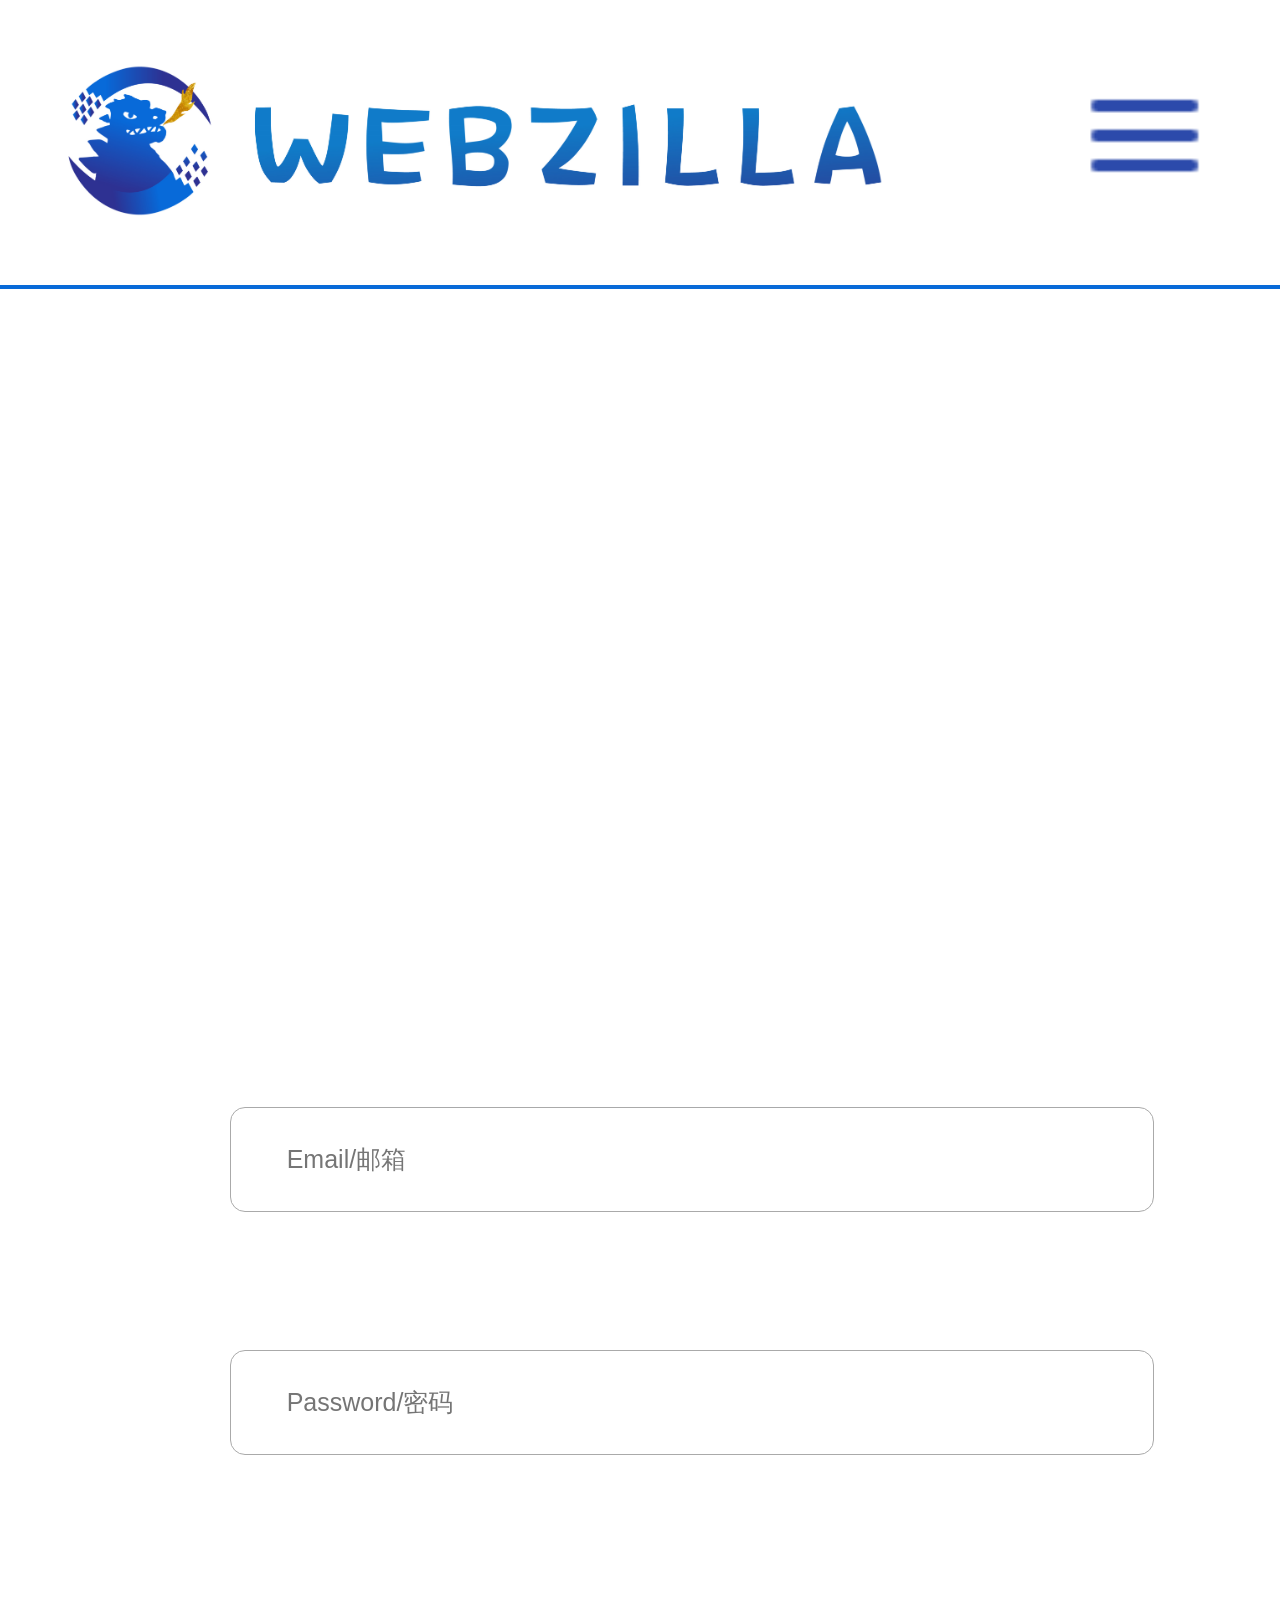
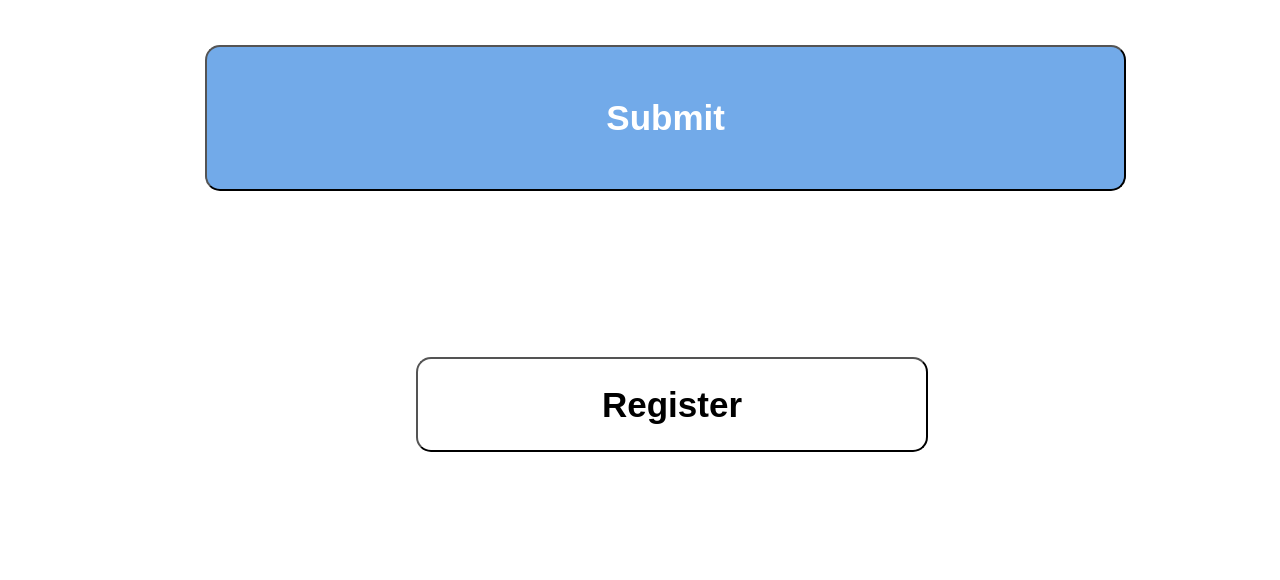
==== login.html @ 687576a0 "tools for virus" ====
<!DOCTYPE html>
<!-- saved from url=(0048)https://webzilla.co.nz/covid/customer_record.php -->
<html lang="en"><head><meta http-equiv="Content-Type" content="text/html; charset=UTF-8">
<link rel="stylesheet" href="main.css">
<title>Register</title>
<style>
body {
    background-image: url('https://webzilla.co.nz/wp-content/uploads/2020/05/微信图片_20200507130626.png');
    background-repeat: no-repeat;
    background-attachment: fixed;
    background-size: cover;

}

</style>
</head>
<body data-gr-c-s-loaded="true">
<div class="header_container">
<div class="header_main">
<div class="header_logo">
<img src="./hello_files/logo_long.jpg">
</div>
<div class="menu_icon">
<img src="./hello_files/menu.jpg">
</div>
</div>
<div class="menu_drawer">
<a href="https://webzilla.co.nz/covid/customer_record.php">
<div class="menu_drawer_item">
<span class="menu_drawer_item_icon">
<img src="./hello_files/log-in.jpg">
</span>
<span class="menu_drawer_item_text">
商家登录
</span>
</div>
</a>
<a href="https://webzilla.co.nz/covid/customer_record.php">
<div class="menu_drawer_item">
<span class="menu_drawer_item_icon">
<img src="./hello_files/login_register.jpg">
</span>
<span class="menu_drawer_item_text">
商家注册
</span>
</div>
</a>
</div>
</div>





<title>Login</title>




<div class="background"></div>
<div class="main_container">
<div class="logo_conainer">
    <img src="./hello_files/Hi.png">
</div>
<form class="main_form">
    
    <div class="form_item">
        <div class="form_item_icon">
            
        </div>
        <div class="form_item_input">
            <input type="text" placeholder="Email/邮箱">
        </div>
    </div>
    
    <div class="form_item">
        <div class="form_item_icon">
            
        </div>
        <div class="form_item_input">
            <input type="text" placeholder="Password/密码">
        </div>
    </div>
    

    <div class="redir_container">
    <input type="button" class="submit_btn" value="Submit">
    </div>
</form>
<div class="redir_container">
    <button class="redirect_btn"><a href="register.html">Register</a></button>
</div>
</div>

</body>
</html>
---- main.css ----
a {
    text-decoration: none;
    color: black;
}
body {
    margin: 0;

}
.header_container {
    border-bottom: 4px solid #086AD8;
    background: white;
}
.header_main {
    width: 100%;
    margin: 0;
    display: flex;
}
.header_main .header_logo {
    padding: 5%;
    width: 80%;
    overflow: hidden;
}
.header_main .header_logo img {
    width: 100%;
}
.header_main .menu_icon {
    width: 20%;
    overflow: hidden;
    text-align: right;
    padding: 5%;
}
.header_main .menu_icon img {
    width: 70%;
}
.menu_drawer {
    width: 100%;
    display: none;
}
.menu_drawer .menu_drawer_item {
    text-align: center;
    margin-bottom: 30px;
}
.menu_drawer .menu_drawer_item .menu_drawer_item_icon {
    width: 30%;
    text-align: right;
}
.menu_drawer .menu_drawer_item .menu_drawer_item_text {
    width: 70%;
    font-size: 35px;
}

.logo_conainer {
    width: 40%;
    margin-left: 30%;
    margin-top: 10%;
}
.logo_conainer img {
    width: 100%;
}
.main_form {
    margin-top: 15%;
    width: 80%;
    margin-left: 10%;
}
.main_form .form_item {
    width: 100%;
    display: flex;
}
.form_item .form_item_icon {
    width: 10%;
}
.form_item .form_item_icon img {
    width: 60%;
    padding-top: 20%;
    vertical-align: center;
}
.form_item .form_item_input {
    width: 90%;
}
.form_item .form_item_input input {
    width: 88%;
    margin-bottom: 15%;
    font-size: 25px;
    padding: 4% 6%;
    border-radius: 15px;
    border: 1px solid #AAAAAA;
}
.form_check {
    text-align: center;
    font-size: 35px;
}
.submit_btn {
    margin-top: 5%;
    width: 90%;
    margin-left: 5%;
    text-align: center;
    font-size: 35px;
    font-weight: bold;
    background: #72AAE9;
    color: white;
    border-radius: 15px;
    padding: 5% 0;
    margin-bottom: 10%;
}
.redir_container{
    text-align: center;
}
.redirect_btn{
    margin-top: 5%;
    width: 40%;
    margin-left: 5%;
    text-align: center;
    font-size: 35px;
    font-weight: bold;
    background: #ffffff;
    color: white;
    border-radius: 15px;
    padding: 2% 0;
    margin-bottom: 10%;
}
.validation-image {
    height:19px; 
    width:20px;
    display: none;
}

/* Error styling */
.validation-error {
    background-color: #ff0000;
    background-image: url('./hello_files/感叹号.png');
}

/* Success styling */
.validation-success {
    background-color: #00ff00;
    background-image: url('./hello_files/感叹号.png');
}
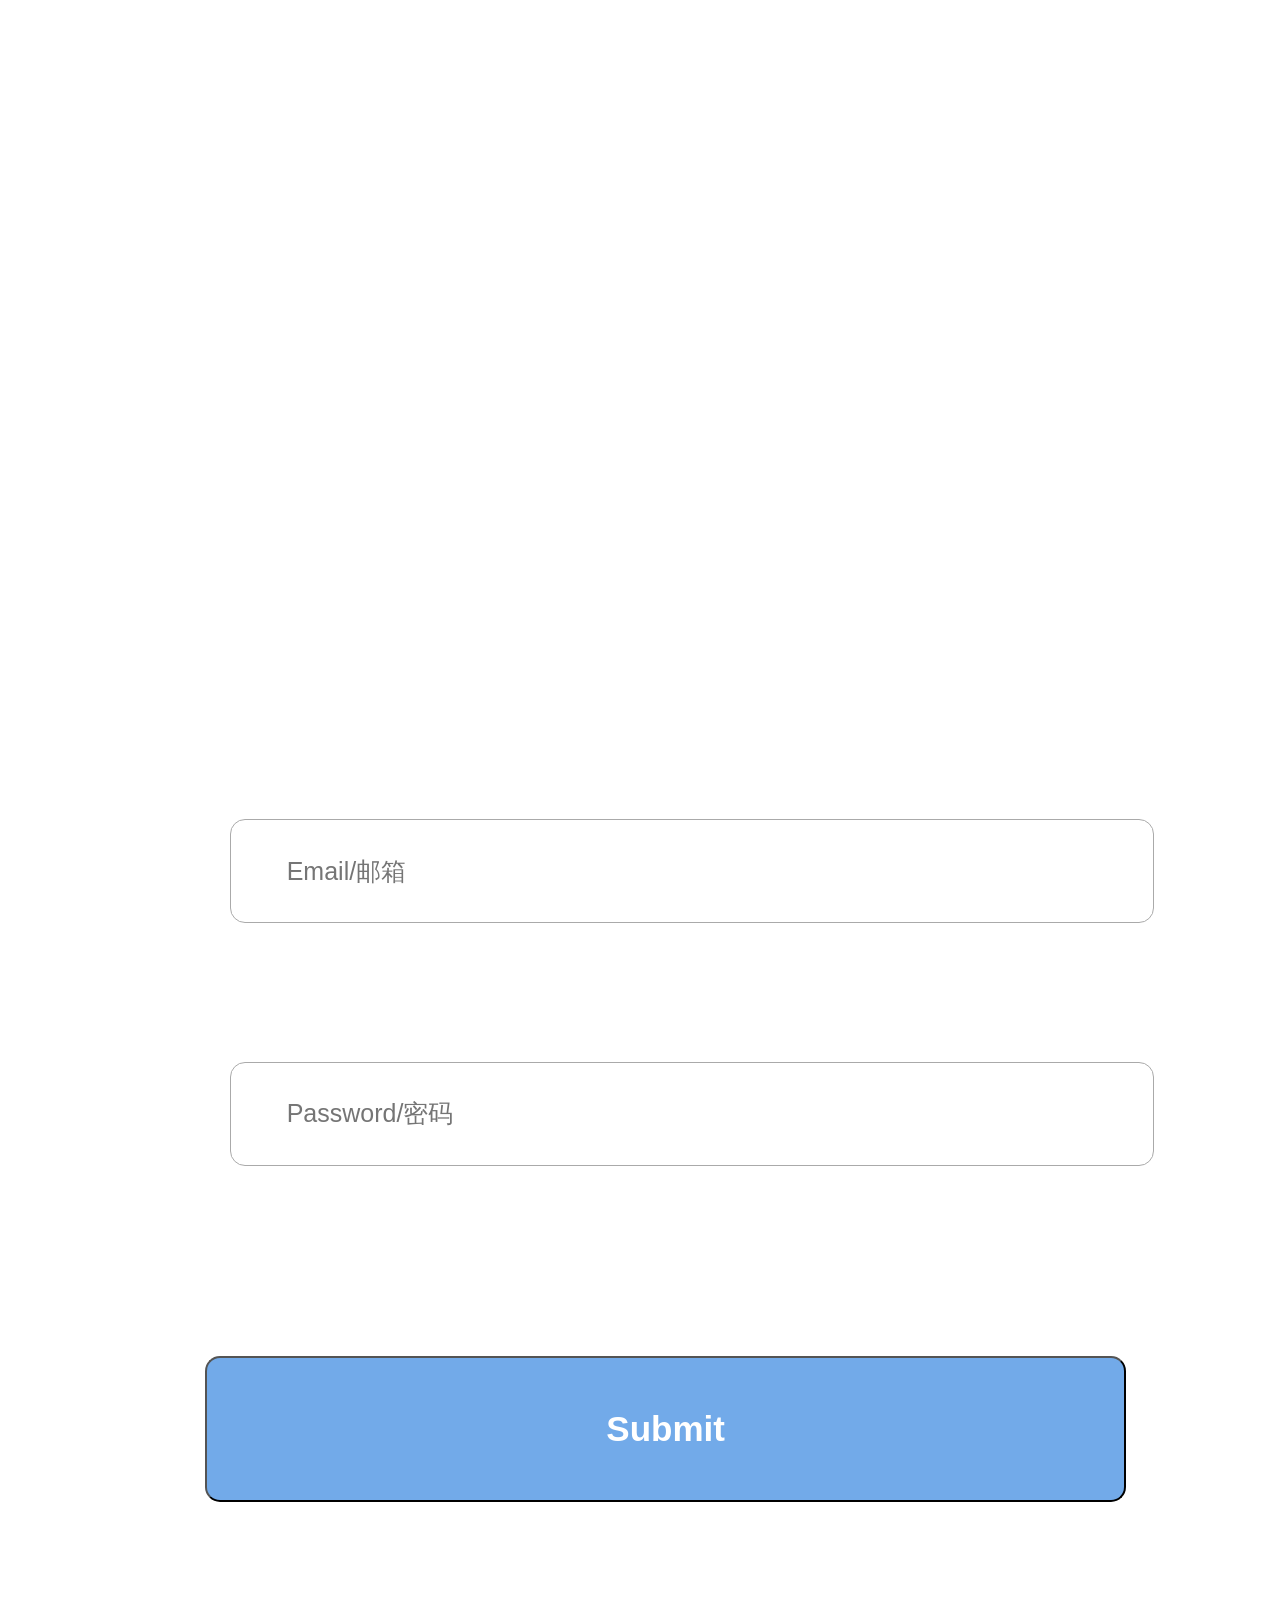
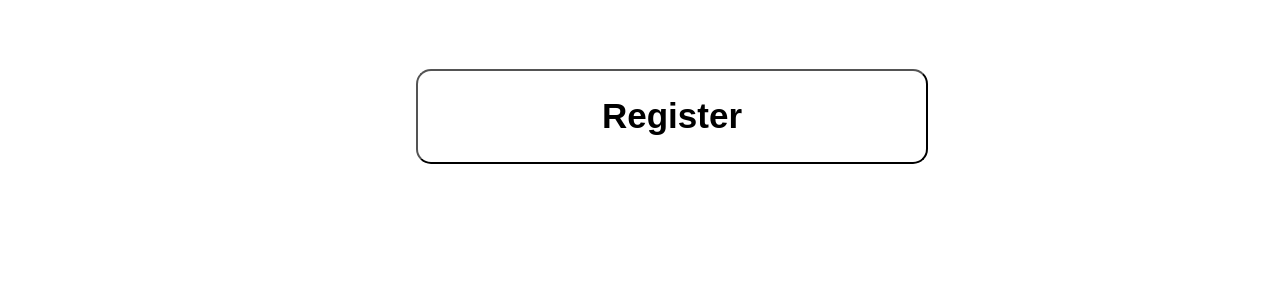
==== commit 9c094632: "backend_added" ====
--- a/login.html
+++ b/login.html
@@ -14,50 +14,8 @@
 
 </style>
 </head>
-<body data-gr-c-s-loaded="true">
-<div class="header_container">
-<div class="header_main">
-<div class="header_logo">
-<img src="./hello_files/logo_long.jpg">
-</div>
-<div class="menu_icon">
-<img src="./hello_files/menu.jpg">
-</div>
-</div>
-<div class="menu_drawer">
-<a href="https://webzilla.co.nz/covid/customer_record.php">
-<div class="menu_drawer_item">
-<span class="menu_drawer_item_icon">
-<img src="./hello_files/log-in.jpg">
-</span>
-<span class="menu_drawer_item_text">
-商家登录
-</span>
-</div>
-</a>
-<a href="https://webzilla.co.nz/covid/customer_record.php">
-<div class="menu_drawer_item">
-<span class="menu_drawer_item_icon">
-<img src="./hello_files/login_register.jpg">
-</span>
-<span class="menu_drawer_item_text">
-商家注册
-</span>
-</div>
-</a>
-</div>
-</div>
+<body>
 
-
-
-
-
-<title>Login</title>
-
-
-
-
-<div class="background"></div>
 <div class="main_container">
 <div class="logo_conainer">
     <img src="./hello_files/Hi.png">
--- a/main.css
+++ b/main.css
@@ -118,20 +118,4 @@
     padding: 2% 0;
     margin-bottom: 10%;
 }
-.validation-image {
-    height:19px; 
-    width:20px;
-    display: none;
-}
 
-/* Error styling */
-.validation-error {
-    background-color: #ff0000;
-    background-image: url('./hello_files/感叹号.png');
-}
-
-/* Success styling */
-.validation-success {
-    background-color: #00ff00;
-    background-image: url('./hello_files/感叹号.png');
-}
